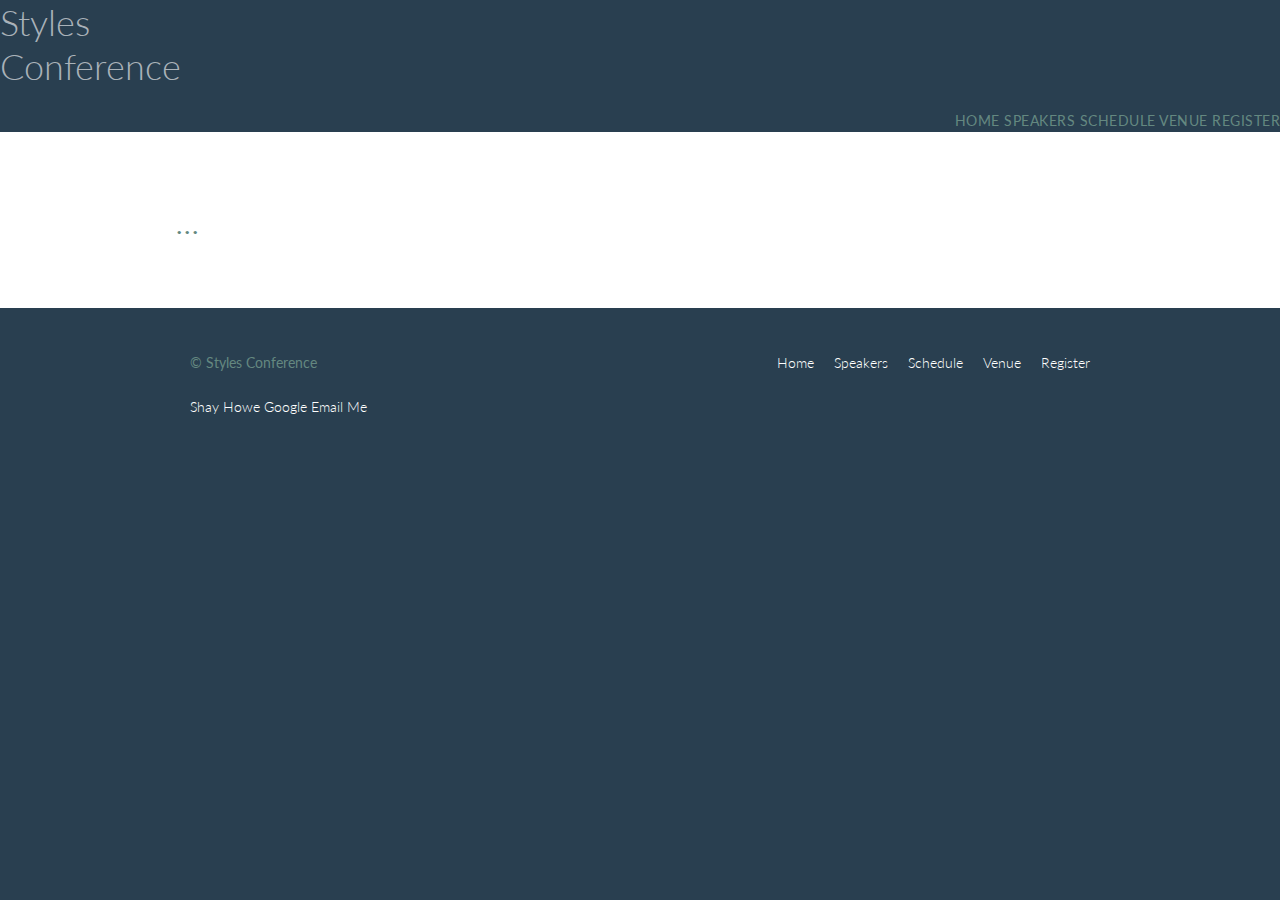
==== register.html @ 61b50f75 "first commit" ====
<html>
<head><link rel="stylesheet" href="main.css">
        <link rel="stylesheet"
  href="http://fonts.googleapis.com/css?family=Lato:100,300,400">
</head>
    <body>
             <header>  <h1>
  <a href="index.html">Styles<br>Conference</a>
                 </h1>
 <nav class="nav primary-nav">
    <a href="index.html">Home</a>
    <a href="speakers.html">Speakers</a>
    <a href="schedule.html">Schedule</a>
    <a href="venue.html">Venue</a>
    <a href="register.html">Register</a>
 </nav></header>
        
        <section class="row">
  <div class=grid>

    <h1>...</h1>

  </div>
</section>
        <footer class="primary-footer container group">
            <small>&copy; Styles Conference</small>
            <nav class="nav">
     <ul>
    <li><a href="index.html">Home</a></li><!--
    --><li><a href="speakers.html">Speakers</a></li><!--
    --><li><a href="schedule.html">Schedule</a></li><!--
    --><li><a href="venue.html">Venue</a></li><!--
    --><li><a href="register.html">Register</a></li>
  </ul>
  </nav>
          <br>
          <a href="http://shayhowe.com/" target="_blank">Shay Howe</a>
          <a href="http://www.google.com/">Google</a>
          <a href="mailto:shay@awesome.com?subject=Reaching%20Out&body=How%20are%20you">Email Me</a>
</footer>
 
 
    </body>
---- main.css ----
/* http://meyerweb.com/eric/tools/css/reset/
   v2.0 | 20110126
   License: none (public domain)
*/

html, body, div, span, applet, object, iframe,
h1, h2, h3, h4, h5, h6, p, blockquote, pre,
a, abbr, acronym, address, big, cite, code,
del, dfn, em, img, ins, kbd, q, s, samp,
small, strike, strong, sub, sup, tt, var,
b, u, i, center,
dl, dt, dd, ol, ul, li,
fieldset, form, label, legend,
table, caption, tbody, tfoot, thead, tr, th, td,
article, aside, canvas, details, embed,
figure, figcaption, footer, header, hgroup,
menu, nav, output, ruby, section, summary,
time, mark, audio, video {
  margin: 0;
  padding: 0;
  border: 0;
  font-size: 100%;
  font: inherit;
  vertical-align: baseline;
}
/* HTML5 display-role reset for older browsers */
article, aside, details, figcaption, figure,
footer, header, hgroup, menu, nav, section {
  display: block;
}
body {
  line-height: 1;
}
ol, ul {
  list-style: none;
}
blockquote, q {
  quotes: none;
}
blockquote:before, blockquote:after,
q:before, q:after {
  content: '';
  content: none;
}
table {
  border-collapse: collapse;
  border-spacing: 0;
}

/*
  ========================================
  Custom styles
  ========================================
*/

body {
  background: #293f50;
  color: #888;
  font: 300 16px/22px "Lato", "Open Sans", "Helvetica Neue", Helvetica, Arial, sans-serif;
}

/*
  ========================================
  Grid
  ========================================
*/

*,
*:before,
*:after {
  -webkit-box-sizing: border-box;
     -moz-box-sizing: border-box;
          box-sizing: border-box;
}
.container,
.grid {
  margin: 0 auto;
  width: 960px;
}
.container {
  padding-left: 30px;
  padding-right: 30px;
}
.grid,
.col-1-3,
.col-2-3 {
  padding-left: 15px;
  padding-right: 15px;
}
.col-1-3,
.col-2-3  {
  display: inline-block;
  vertical-align: top;
}
.col-1-3 {
  width: 33.33%;
}
.col-2-3 {
  width: 66.66%;
}

/*
  ========================================
  Clearfix
  ========================================
*/

.group:before,
.group:after {
  content: "";
  display: table;
}
.group:after {
  clear: both;
}
.group {
  clear: both;
  *zoom: 1;
}

/*
  ========================================
  Rows
  ========================================
*/

.row,
.row-alt {
  min-width: 960px;
}
.row {
  background: #fff;
  padding: 66px 0 44px 0;
}
.row-alt {
  background: #cbe2c1;
  background: -webkit-linear-gradient(to right, #a1d3b0, #f6f1d3);
  background:    -moz-linear-gradient(to right, #a1d3b0, #f6f1d3);
  background:         linear-gradient(to right, #a1d3b0, #f6f1d3);
  padding: 44px 0 22px 0;
}

/*
  ========================================
  Typography
  ========================================
*/

h1, h2, h3, h4 {
  color: #648880;
}
h1, h3, h4, h5, p {
  margin-bottom: 22px;
}
h1 {
  font-size: 36px;
  line-height: 44px;
}
h2 {
  font-size: 24px;
  line-height: 44px;
}
h3 {
  font-size: 21px;
}
h4 {
  font-size: 18px;
}
h5 {
  color: #a9b2b9;
  font-size: 14px;
  font-weight: 400;
  text-transform: uppercase;
}
strong {
  font-weight: 400;
}
cite,
em {
  font-style: italic;
}

/*
  ========================================
  Leads
  ========================================
*/

.lead {
  text-align: center;
}
.lead p {
  font-size: 21px;
  line-height: 33px;
}

/*
  ========================================
  Links
  ========================================
*/

a {
  color: #648880;
  text-decoration: none;
}
a:hover {
  color: #a9b2b9;
}
p a {
  border-bottom: 1px solid #dfe2e5;
}
.primary-header a,
.primary-footer a {
  color: #fff;
}
.primary-header a:hover,
.primary-footer a:hover {
  color: #648880;
}

/*
  ========================================
  Buttons
  ========================================
*/

.btn {
  border-radius: 5px;
  color: #fff;
  cursor: pointer;
  display: inline-block;
  font-weight: 400;
  letter-spacing: .5px;
  margin: 0;
  text-transform: uppercase;
}
.btn-alt {
  border: 1px solid #fff;
  padding: 10px 30px;
}
.btn-alt:hover {
  background: #fff;
  color: #648880;
}

/*
  ========================================
  Primary header
  ========================================
*/

.logo {
  border-top: 4px solid #648880;
  float: left;
  font-size: 48px;
  font-weight: 100;
  letter-spacing: .5px;
  line-height: 44px;
  padding: 40px 0 22px 0;
  text-transform: uppercase;
}
.tagline {
  margin: 66px 0 22px 0;
  text-align: right;
}
.primary-nav {
  font-size: 14px;
  font-weight: 400;
  letter-spacing: .5px;
  text-transform: uppercase;
}

/*
  ========================================
  Primary footer
  ========================================
*/

.primary-footer {
  color: #648880;
  font-size: 14px;
  padding-bottom: 44px;
  padding-top: 44px;
}
.primary-footer small {
  float: left;
  font-weight: 400;
}

/*
  ========================================
  Navigation
  ========================================
*/

.nav {
  text-align: right;
}
.nav li {
  display: inline-block;
  margin: 0 10px;
  vertical-align: top;
}
.nav li:last-child {
  margin-right: 0;
}

/*
  ========================================
  Home
  ========================================
*/

.hero {
  color: #fff;
  line-height: 44px;
  padding: 22px 80px 66px 80px;
  text-align: center;
}
.hero h2 {
  font-size: 36px;
}
.hero p {
  font-size: 24px;
  font-weight: 100;
}
.teaser a:hover h3 {
  color: #a9b2b9;
}
.teaser img {
  border-radius: 5px;
  display: block;
  margin-bottom: 22px;
  max-width: 100%
}

/*
  ========================================
  Speakers
  ========================================
*/

.speaker {
  margin-bottom: 44px;
}
.speaker-info {
  border: 1px solid #dfe2e5;
  border-radius: 5px;
  margin-top: 88px;
  padding-bottom: 22px;
  text-align: center;
}
.speaker-info img {
  border-radius: 50%;
  height: 130px;
  margin: -66px 0 22px 0;
  vertical-align: top;
}

/*
  ========================================
  Venue
  ========================================
*/

.venue-theatre {
  margin-bottom: 66px;
}
.venue-hotel {
  margin-bottom: 22px;
}
.venue-map {
  height: 264px;
}
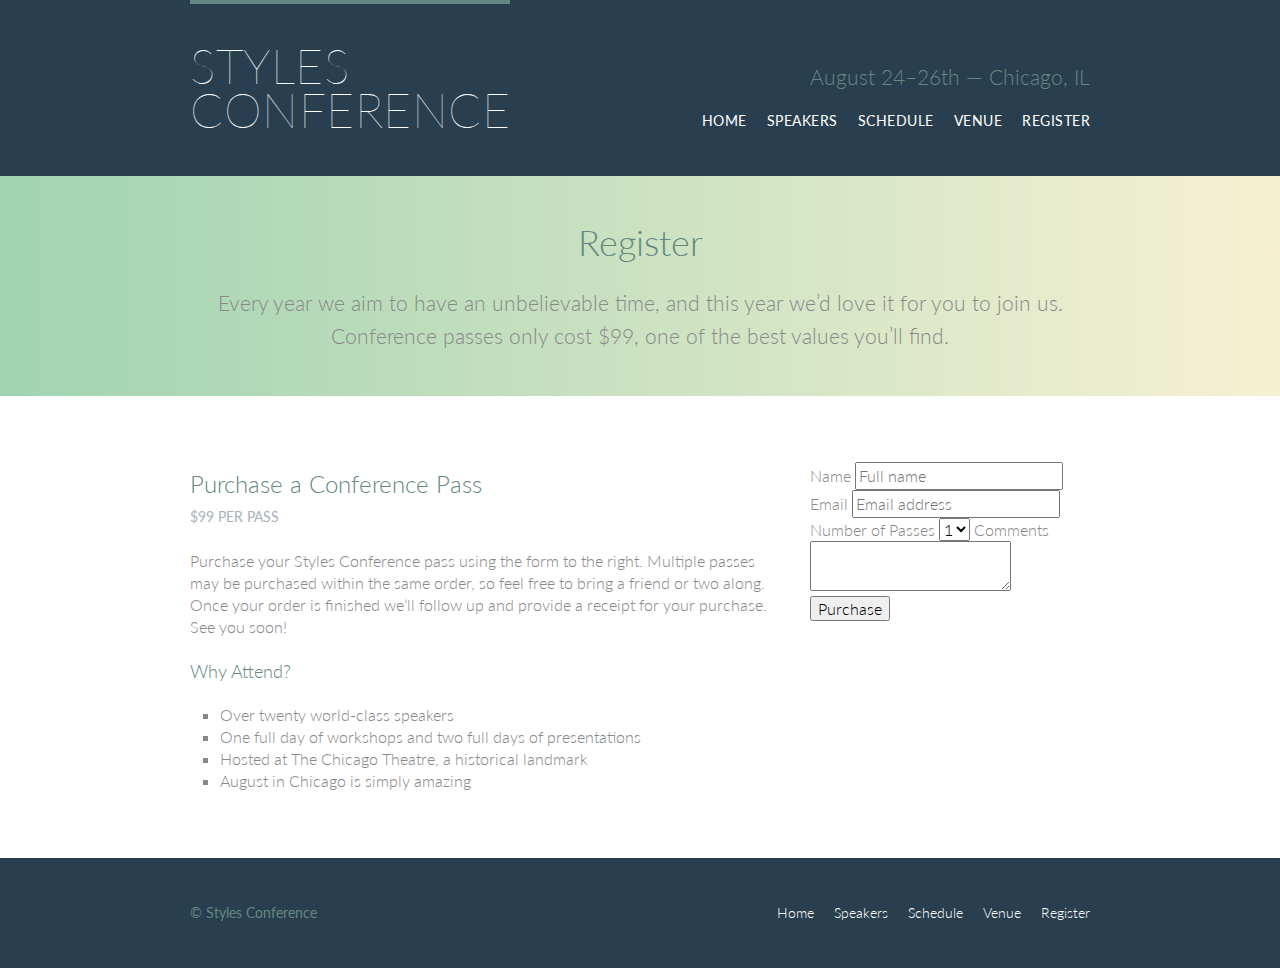
==== commit 4758cc53: "edited register.html" ====
--- a/register.html
+++ b/register.html
@@ -1,43 +1,118 @@
-<html>
-<head><link rel="stylesheet" href="main.css">
-        <link rel="stylesheet"
-  href="http://fonts.googleapis.com/css?family=Lato:100,300,400">
-</head>
-    <body>
-             <header>  <h1>
-  <a href="index.html">Styles<br>Conference</a>
-                 </h1>
- <nav class="nav primary-nav">
-    <a href="index.html">Home</a>
-    <a href="speakers.html">Speakers</a>
-    <a href="schedule.html">Schedule</a>
-    <a href="venue.html">Venue</a>
-    <a href="register.html">Register</a>
- </nav></header>
-        
-        <section class="row">
-  <div class=grid>
+<!DOCTYPE html>
+<html lang="en">
 
-    <h1>...</h1>
+  <head>
+    <meta charset="utf-8">
+    <title>Register - Styles Conference</title>
+    <link rel="stylesheet" href="main.css">
+    <link rel="stylesheet" href="http://fonts.googleapis.com/css?family=Lato:100,300,400">
+  </head>
 
+  <body>
+ <!-- Header -->
+
+    <header class="primary-header container group">
+
+      <h1 class="logo">
+        <a href="index.html">Styles <br> Conference</a>
+      </h1>
+
+      <h3 class="tagline">August 24&ndash;26th &mdash; Chicago, IL</h3>
+
+      <nav class="nav primary-nav">
+        <ul>
+          <li><a href="index.html">Home</a></li><!--
+          --><li><a href="speakers.html">Speakers</a></li><!--
+          --><li><a href="schedule.html">Schedule</a></li><!--
+          --><li><a href="venue.html">Venue</a></li><!--
+          --><li><a href="register.html">Register</a></li>
+        </ul>
+      </nav>
+
+    </header>
+
+    <!-- Lead -->
+
+    <section class="row-alt">
+      <div class="lead container">
+
+        <h1>Register</h1>
+
+        <p>Every year we aim to have an unbelievable time, and this year we&#8217;d love it for you to join us. Conference passes only cost $99, one of the best values you&#8217;ll find.</p>
+
+      </div>
+    </section>
+      <section class="row">
+  <div class="grid">
+       <section class="col-2-3">
+      <h2>Purchase a Conference Pass</h2>
+  <h5>$99 per Pass</h5>
+
+  <p>Purchase your Styles Conference pass using the form to the right. Multiple passes may be purchased within the same order, so feel free to bring a friend or two along. Once your order is finished we&#8217;ll follow up and provide a receipt for your purchase. See you soon!</p>
+
+  <h4>Why Attend?</h4>
+
+<ul class="why-attend">
+  <li>Over twenty world-class speakers</li>
+    <li>One full day of workshops and two full days of presentations</li>
+    <li>Hosted at The Chicago Theatre, a historical landmark</li>
+    <li>August in Chicago is simply amazing</li>
+  </ul>
+    </section><!--
+
+    --><form class="col-1-3" action="#" method="post">
+       <fieldset>
+
+    <label>
+      Name
+      <input type="text" name="name" placeholder="Full name" required>
+    </label>
+
+    <label>
+      Email
+      <input type="email" name="email" placeholder="Email address" required>
+    </label>
+
+    <label>
+      Number of Passes
+      <select name="quantity" required>
+        <option value="1" selected>1</option>
+        <option value="2">2</option>
+        <option value="3">3</option>
+        <option value="4">4</option>
+        <option value="5">5</option>
+      </select>
+    </label>
+
+    <label>
+      Comments
+      <textarea name="comments"></textarea>
+    </label>
+
+  </fieldset>
+
+  <input type="submit" name="submit" value="Purchase">
+    </form>
   </div>
 </section>
-        <footer class="primary-footer container group">
-            <small>&copy; Styles Conference</small>
-            <nav class="nav">
-     <ul>
-    <li><a href="index.html">Home</a></li><!--
-    --><li><a href="speakers.html">Speakers</a></li><!--
-    --><li><a href="schedule.html">Schedule</a></li><!--
-    --><li><a href="venue.html">Venue</a></li><!--
-    --><li><a href="register.html">Register</a></li>
-  </ul>
-  </nav>
-          <br>
-          <a href="http://shayhowe.com/" target="_blank">Shay Howe</a>
-          <a href="http://www.google.com/">Google</a>
-          <a href="mailto:shay@awesome.com?subject=Reaching%20Out&body=How%20are%20you">Email Me</a>
-</footer>
- 
- 
-    </body>+
+    <!-- Footer -->
+
+    <footer class="primary-footer container group">
+
+      <small>&copy; Styles Conference</small>
+
+      <nav class="nav">
+        <ul>
+          <li><a href="index.html">Home</a></li><!--
+          --><li><a href="speakers.html">Speakers</a></li><!--
+          --><li><a href="schedule.html">Schedule</a></li><!--
+          --><li><a href="venue.html">Venue</a></li><!--
+          --><li><a href="register.html">Register</a></li>
+        </ul>
+      </nav>
+
+    </footer>
+
+  </body>
+</html>--- a/main.css
+++ b/main.css
@@ -372,4 +372,22 @@
 }
 .venue-map {
   height: 264px;
-}+}
+/*
+  ========================================
+  Register
+  ========================================
+*/
+
+.why-attend {
+  list-style: square;
+  margin: 0 0 22px 30px;
+}
+form {
+  margin-bottom: 22px;
+}
+input,
+select,
+textarea {
+  font: 300 16px/22px "Lato", "Open Sans", "Helvetica Neue", Helvetica, Arial, sans-serif;
+}
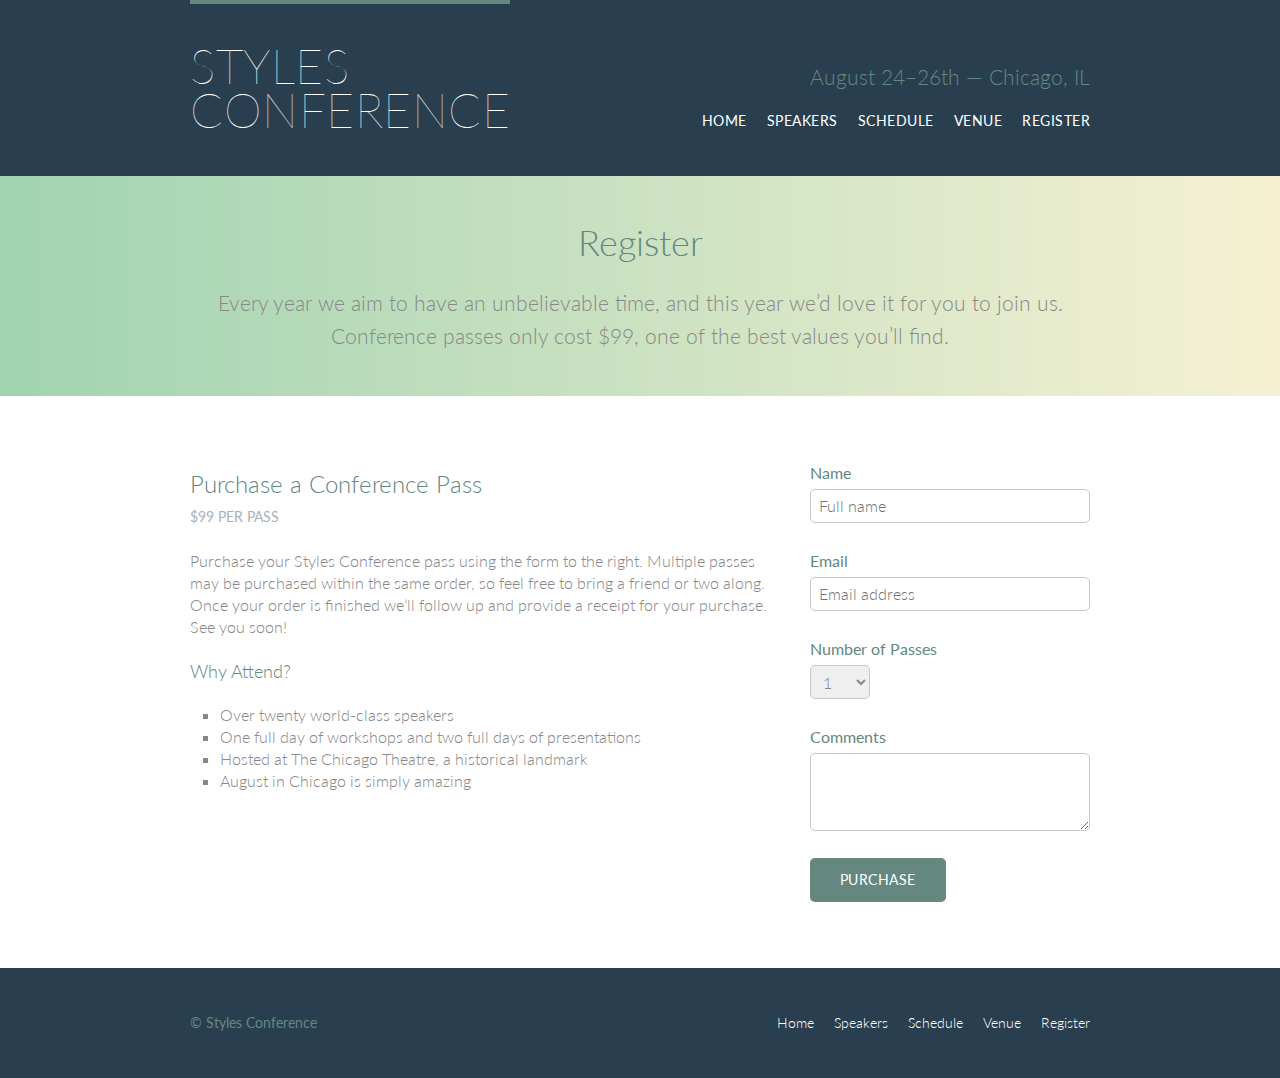
==== commit 26157c89: "last commit" ====
--- a/register.html
+++ b/register.html
@@ -61,8 +61,8 @@
     </section><!--
 
     --><form class="col-1-3" action="#" method="post">
-       <fieldset>
-
+      
+<fieldset class="register-group">
     <label>
       Name
       <input type="text" name="name" placeholder="Full name" required>
@@ -90,8 +90,7 @@
     </label>
 
   </fieldset>
-
-  <input type="submit" name="submit" value="Purchase">
+      <input class="btn btn-default" type="submit" name="submit" value="Purchase">
     </form>
   </div>
 </section>
--- a/main.css
+++ b/main.css
@@ -391,3 +391,101 @@
 textarea {
   font: 300 16px/22px "Lato", "Open Sans", "Helvetica Neue", Helvetica, Arial, sans-serif;
 }
+.register-group label {
+  color: #648880;
+  cursor: pointer;
+  font-weight: 400;
+}
+.register-group input,
+.register-group select,
+.register-group textarea {
+  border: 1px solid #c6c9cc;
+  border-radius: 5px;
+  color: #888;
+  display: block;
+  margin: 5px 0 27px 0;
+  padding: 5px 8px;
+}
+.register-group input,
+.register-group textarea {
+  width: 100%;
+}
+.register-group select {
+  height: 34px;
+  width: 60px;
+}
+.register-group textarea {
+  height: 78px;
+}
+.btn-default {
+  border: 0;
+  background: #648880;
+  padding: 11px 30px;
+  font-size: 14px;
+}
+.btn-default:hover {
+  background: #77a198;
+}
+/*
+  ========================================
+  Schedule
+  ========================================
+*/
+
+table {
+  margin-bottom: 44px;
+  width: 100%;
+}
+table:last-child {
+  margin-bottom: 0;
+}
+th,
+td {
+  padding-bottom: 22px;
+  vertical-align: top;
+}
+th {
+  padding-right: 45px;
+  text-align: right;
+  width: 20%;
+}
+td {
+  width: 40%;
+}
+thead {
+  line-height: 44px;
+}
+thead th {
+  color: #648880;
+  font-size: 24px;
+}
+tbody th {
+  color: #a9b2b9;
+  font-size: 14px;
+  font-weight: 400;
+  padding-top: 22px;
+  text-transform: uppercase;
+}
+tbody td {
+  border-top: 1px solid #dfe2e5;
+  padding-top: 21px;
+}
+tbody td:first-of-type {
+  padding-right: 15px;
+}
+tbody td:last-of-type {
+  padding-left: 15px;
+}
+tbody td:only-of-type {
+  padding-left: 0;
+  padding-right: 0;
+}
+table a {
+  color: #888;
+}
+table h4 {
+  margin-bottom: 0;
+}
+.schedule-offset {
+  color: #a9b2b9;
+}
